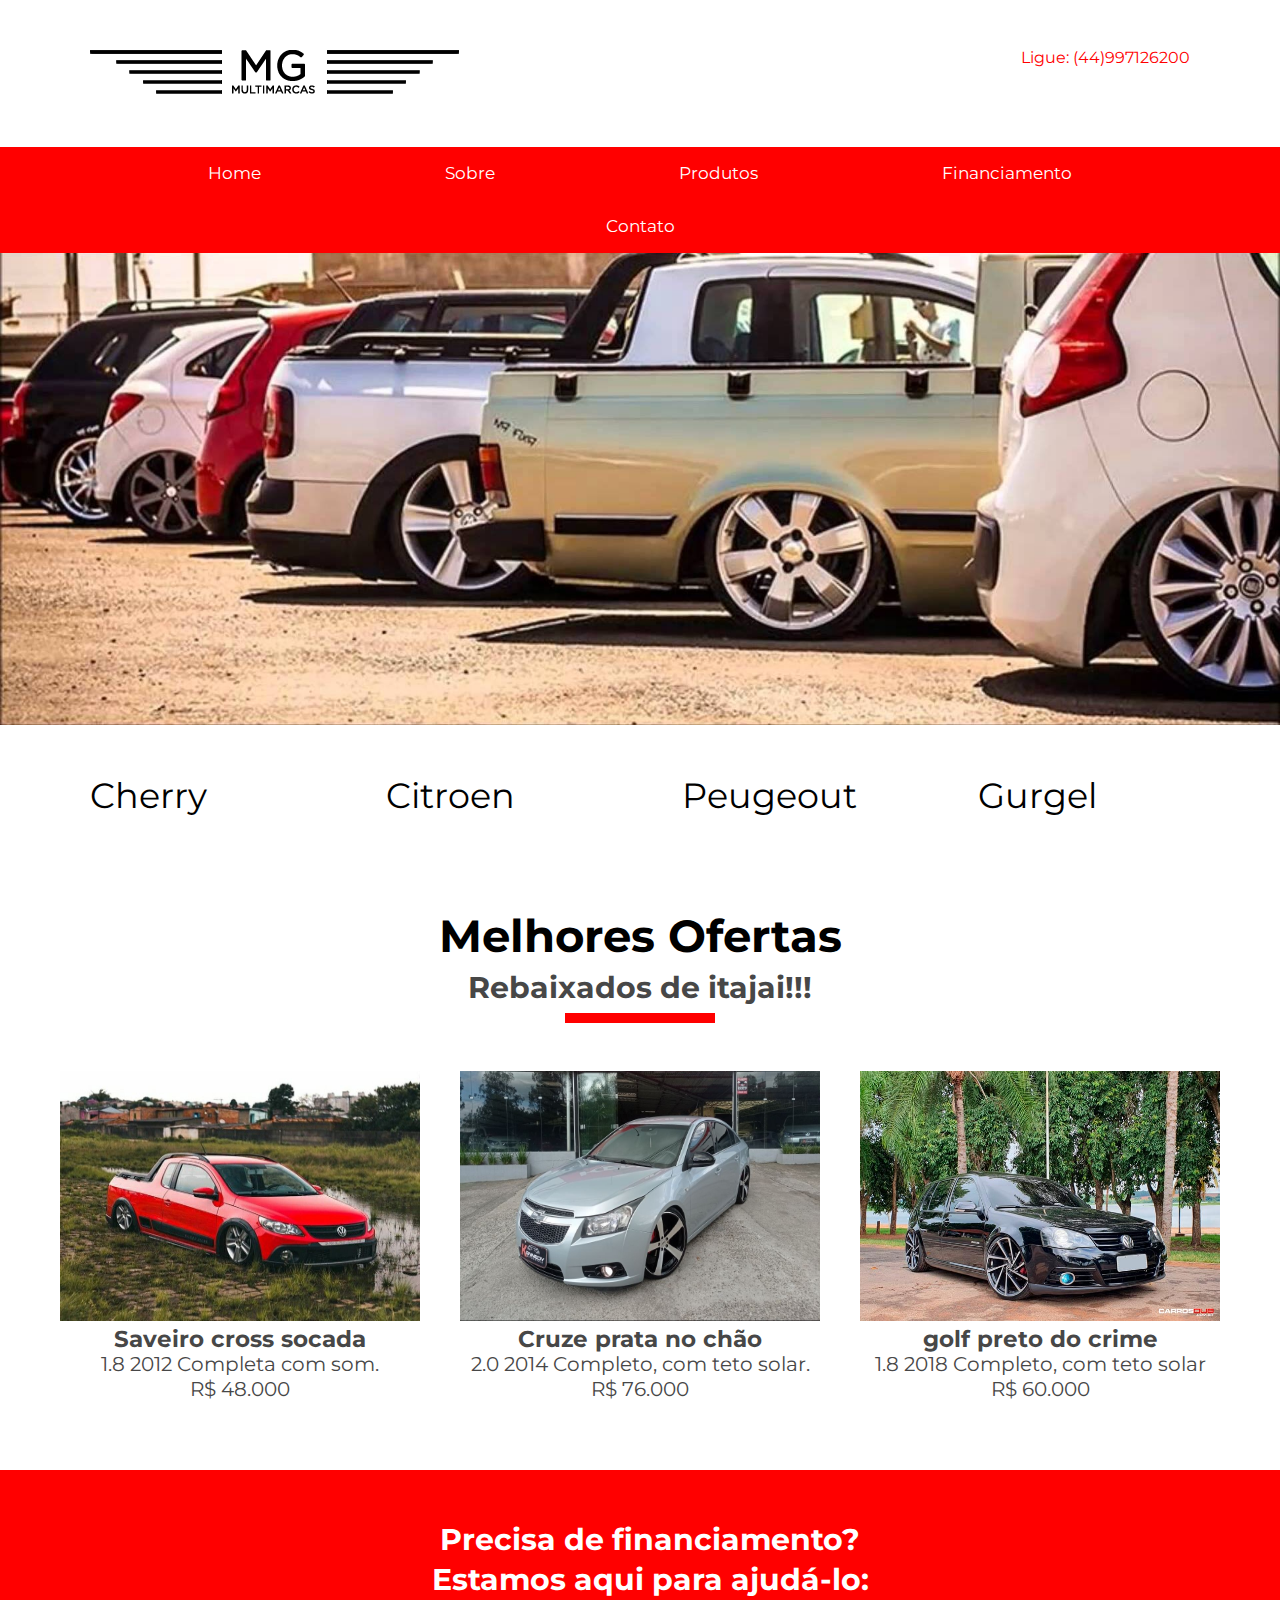
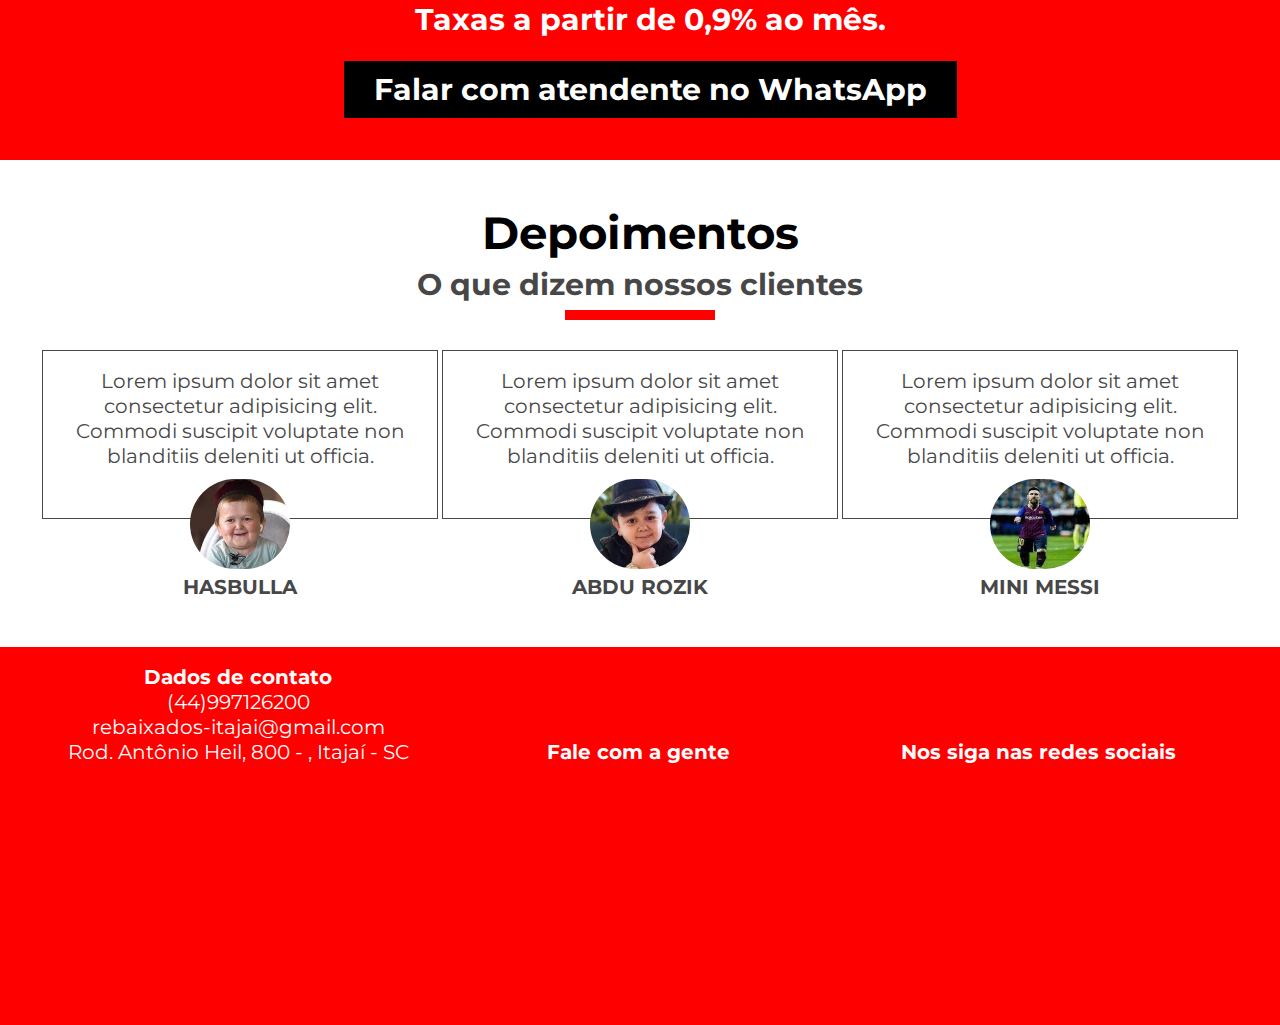
==== index.html @ 122df9e3 "trabalho 1" ====
<!DOCTYPE html>
<html lang="pt-br">
<head>
    <meta charset="UTF-8">
    <meta http-equiv="X-UA-Compatible" content="IE=edge">
    <meta name="viewport" content="width=device-width, initial-scale=1.0">
    <title>MG Multimarcas</title>
    <link rel="stylesheet" href="css/reset.css">
    <link rel="stylesheet" href="css/style.css">
</head>
<body>
    <header>
        <section>
            <div id="header">
                <div id="logotipo">
                    <img src="img/logotipo.png" alt="Logotipo MG Multimarcas">
                </div>
                <div class="contato">
                    <a href="#">Ligue: (44)997126200</a>
                </div>
            </div>
        </section>
        <nav class="menu">
            <ul>
                <!-- li*5>a -->
               <li><a href="index.html">Home</a></li>
               <li><a href="sobre.html">Sobre</a></li>
               <li><a href="produtos.html">Produtos</a></li>
               <li><a href="#financiamento">Financiamento</a></li>
               <li><a href="contato.html">Contato</a></li>
            </ul>
        </nav>
    </header>
    <div id="main">
        <div class="banner">
            <img src="img/banner.jpg" alt="Banner">
        </div>
        <section> 
            <div class="marcas">
                <ul>
                    <li>Cherry</li>
                    <li>Citroen</li>
                    <li>Peugeout</li>
                    <li>Gurgel</li>
                </ul>
            </div>
            <div class="produtos">
                <div class="titulo">
                    Melhores Ofertas
                </div>
                    <div class="subtitulo">
                        Rebaixados de itajai!!!
                    </div>
                <div class="sublinhado">

                </div>
                <div class="item">
                    <img class="carro" src="img/item1.jpg" alt="">
                    <div class="title">Saveiro cross socada</div>
                    <div class="desc">1.8 2012 Completa com som.</div>
                    <div class="valor">R$ 48.000</div>
                </div>

                
                <div class="item">
                    <img class="carro" src="img/item2.jpg" alt="">
                    <div class="title">Cruze prata no chão</div>
                    <div class="desc">2.0 2014 Completo, com teto solar.</div>
                    <div class="valor">R$ 76.000</div>
                </div>

                
                <div class="item">
                    <img class="carro" src="img/item3.jpg" alt="">
                    <div class="title">golf preto do crime</div>
                    <div class="desc">1.8 2018 Completo, com teto solar</div>
                    <div class="valor">R$ 60.000</div>
                </div>

            </div>
        </section>
        <div id="financiamento" class="financiamento">
            <section>
                <p>
                    Precisa de financiamento? <br>
                    Estamos aqui para ajudá-lo:<br>
                    Taxas a partir de 0,9% ao mês.
                </p>
                <div class="botao">
                    <a href="https://wa.me/5544997126200?text=Olá, gostaria de fazer uma simulação, pode me ajudar?">
                        Falar com atendente no WhatsApp
                    </a>
                </div>
            </section>
        </div>
     
        <div class="depoimentos">
            <section>
                <div class="titulo">
                    Depoimentos
                </div>
                <div class="subtitulo">
                    O que dizem nossos clientes
                </div>
                <div class="sublinhado"></div>

                <div class="item">
                    Lorem ipsum dolor sit amet consectetur adipisicing elit. Commodi suscipit voluptate non blanditiis deleniti ut officia.
                   <div class="cliente">
                        <img src="img/cliente 1.jpg">
                        <div class="nome">
                            Hasbulla 
                        </div>
                    </div>
                </div> 

                
                <div class="item">
                    Lorem ipsum dolor sit amet consectetur adipisicing elit. Commodi suscipit voluptate non blanditiis deleniti ut officia.
                   <div class="cliente">
                        <img src="img/cliente 2.jpg">
                        <div class="nome">
                            Abdu Rozik 
                        </div>
                    </div>
                </div> 
    
                <div class="item">
                    Lorem ipsum dolor sit amet consectetur adipisicing elit. Commodi suscipit voluptate non blanditiis deleniti ut officia.
                   <div class="cliente">
                        <img src="img/cliente 3.jpg">
                        <div class="nome">
                            Mini Messi
                             
                        </div>
                    </div>
                </div>    
            </section>
        </div>
    </div>  
    <footer>
        <section>
        <div class="item">
            <h3>Dados de contato</h3>
            <p>
                (44)997126200<br>
                rebaixados-itajai@gmail.com<br>
                Rod. Antônio Heil, 800 - , Itajaí - SC<br>

            </p>
        </div>
        <div class="item">
            <h3>
             Fale com a gente
            </h3>
            <form>
                 
            </form>
        </div>
        <div class="item">
            <h3>Nos siga nas redes sociais</h3>
        </div>
        <div class="item">
  
            <iframe src="https://www.google.com/maps/embed?pb=!1m18!1m12!1m3!1d1495.4717582290994!2d-48.707677953686456!3d-26.93992786566777!2m3!1f0!2f0!3f0!3m2!1i1024!2i768!4f13.1!3m3!1m2!1s0x94d8cb5b44d3d63d%3A0x1f00c4ecec46f8c2!2sCantuPneus!5e0!3m2!1spt-BR!2sbr!4v1680901563996!5m2!1spt-BR!2sbr" width="300" height="200" style="border:0;" allowfullscreen="" loading="lazy" referrerpolicy="no-referrer-when-downgrade"></iframe>
        </div>
        </section>
    </footer>
</body>
</html>
---- css/style.css ----
@import url('https://fonts.googleapis.com/css2?family=Montserrat&display=swap');
body{
  background-color:white;
  font-family: 'Montserrat', sans-serif;
}
section{
    width: 1200px;
    margin: 0 auto;
}
#header{
    padding:50px;
}
#header div{
    display: inline-block;
}
#header .contato{
    float: right;
}
#header .contato a{
    color: red;
}
nav.menu{
    background-color:red;
    text-align: center;
}
nav.menu ul li{
    display: inline-block;
    padding: 18px 90px; 
    font-size:17px;
}
nav.menu ul li a{
    color:white;
}
a{
  text-decoration: none;
}
.banner img{
    width: 100%;
}
.marcas ul li {
    display: inline-block;
    font-size: 35px;
    width: 16%;
    padding: 50px;
}
.item {
    display: inline-block;
    width: 30%;
    padding: 1.5%;
    font-size: 20px;
    text-align: center;
    line-height: 25px;
    color: #474747;
}
.item img {
    width: 100%;

}
.carro{
    width: 100%;
    height: 250px;
}
.item .title {
    font-size: 23px;
    font-weight: bold;
}
.financiamento {
    background:red;
    color:white;
    text-align: center;
    font-size: 30px;
    font-weight: bold;
    padding: 50px;
    line-height: 40px;
}
.botao a {
    background: #000;
    color: #fff;
    padding: 10px 30px;
}
.botao {
    margin-top: 30px;
}
.produtos, .depoimentos{
    text-align: center;
    margin: 50px 0;
}
 .titulo{
    font-size:45px;
    font-weight:bold;    
}
 .subtitulo{
    font-size:30px;
    font-weight:bold; 
    color:#474747;
    margin-top: 15px;
}
.sublinhado{
    width: 150px;
   background:red;
    height: 10px;
    margin: 0 auto;
    margin-top: 10px;
    margin-bottom: 30px;
}
a:hover{
    transition: 0.3s;
    opacity: 0.8;
}
footer{
    background-color: red; 
}
footer .item{
    color:#fff;
}

.depoimentos .item{
    border: 1px solid #474747;
    width: calc(30% - 2px); 
}
.depoimentos img{
    width: 100px;
    border-radius: 50px;
}
.depoimentos .cliente {
    margin-bottom: -100px;
    padding-top: 10px;
}
.depoimentos .cliente .nome{
    font-weight: bold;
    text-transform: uppercase;
}
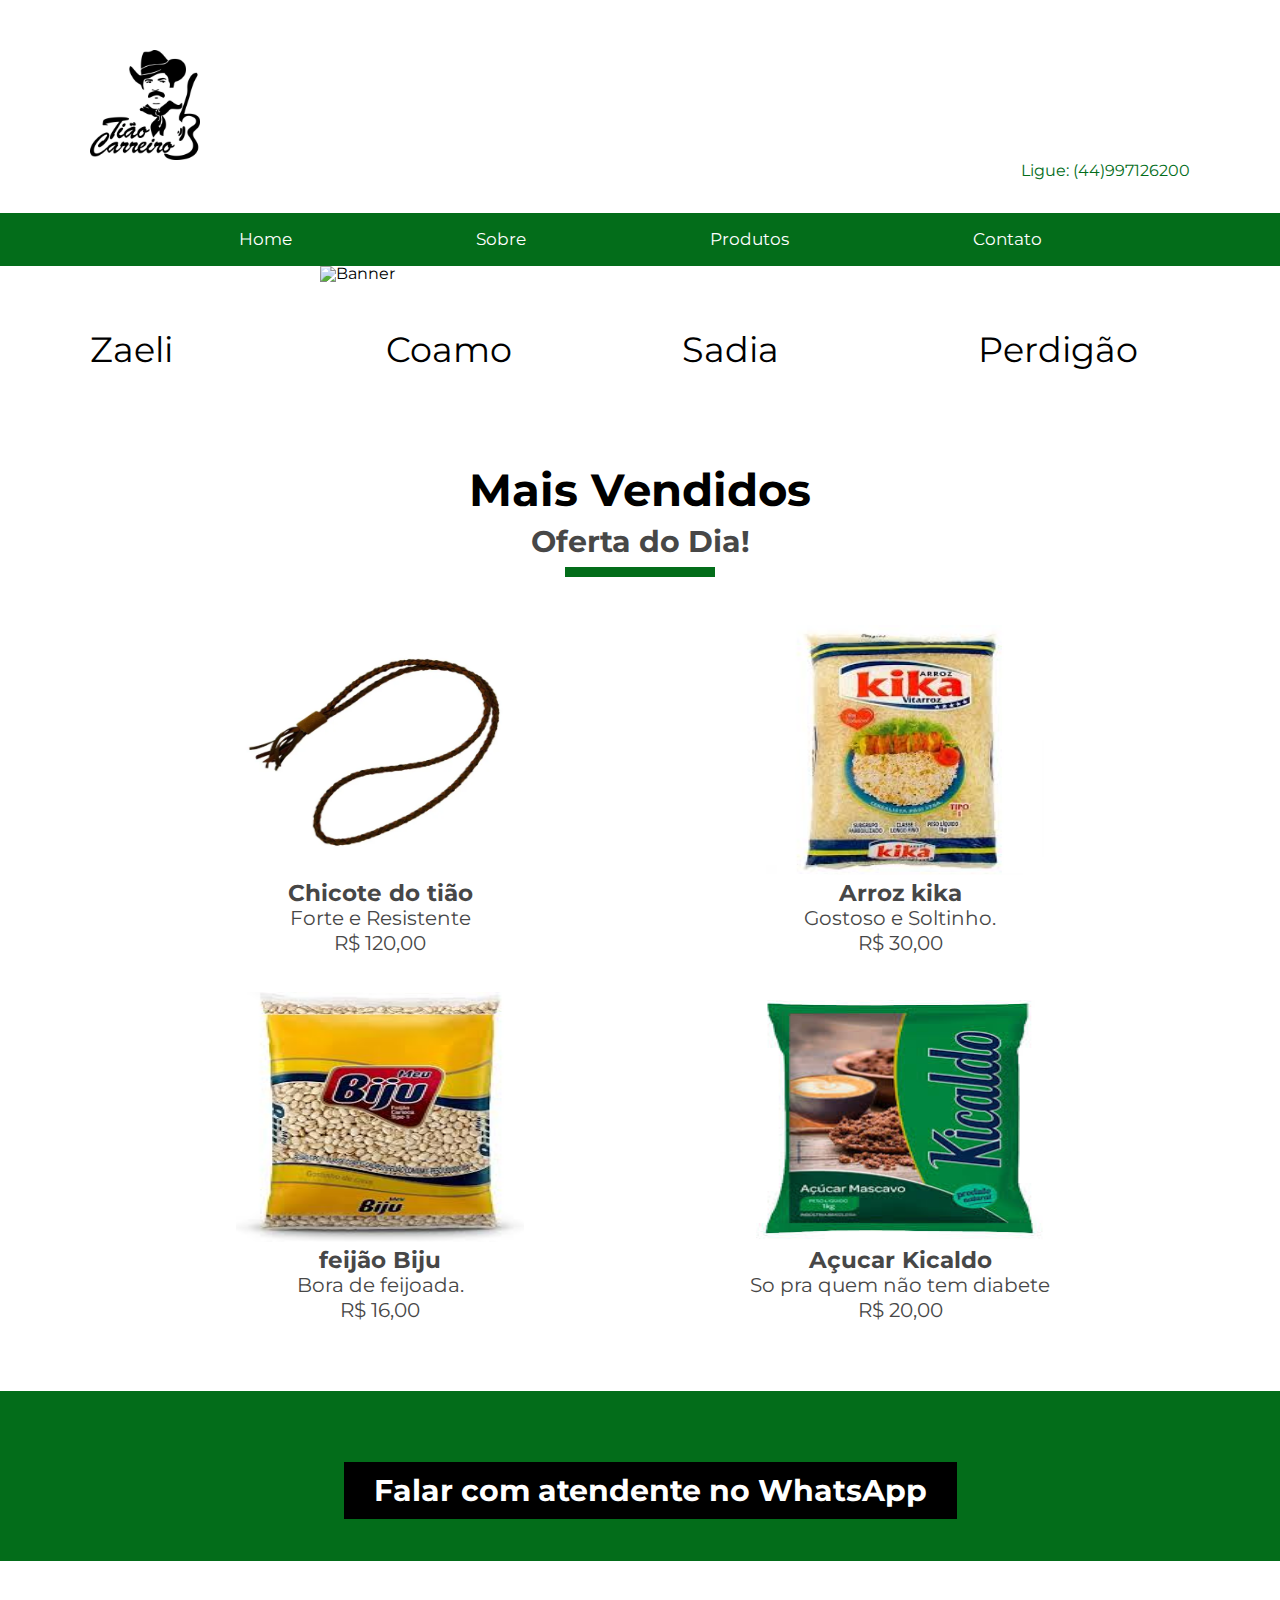
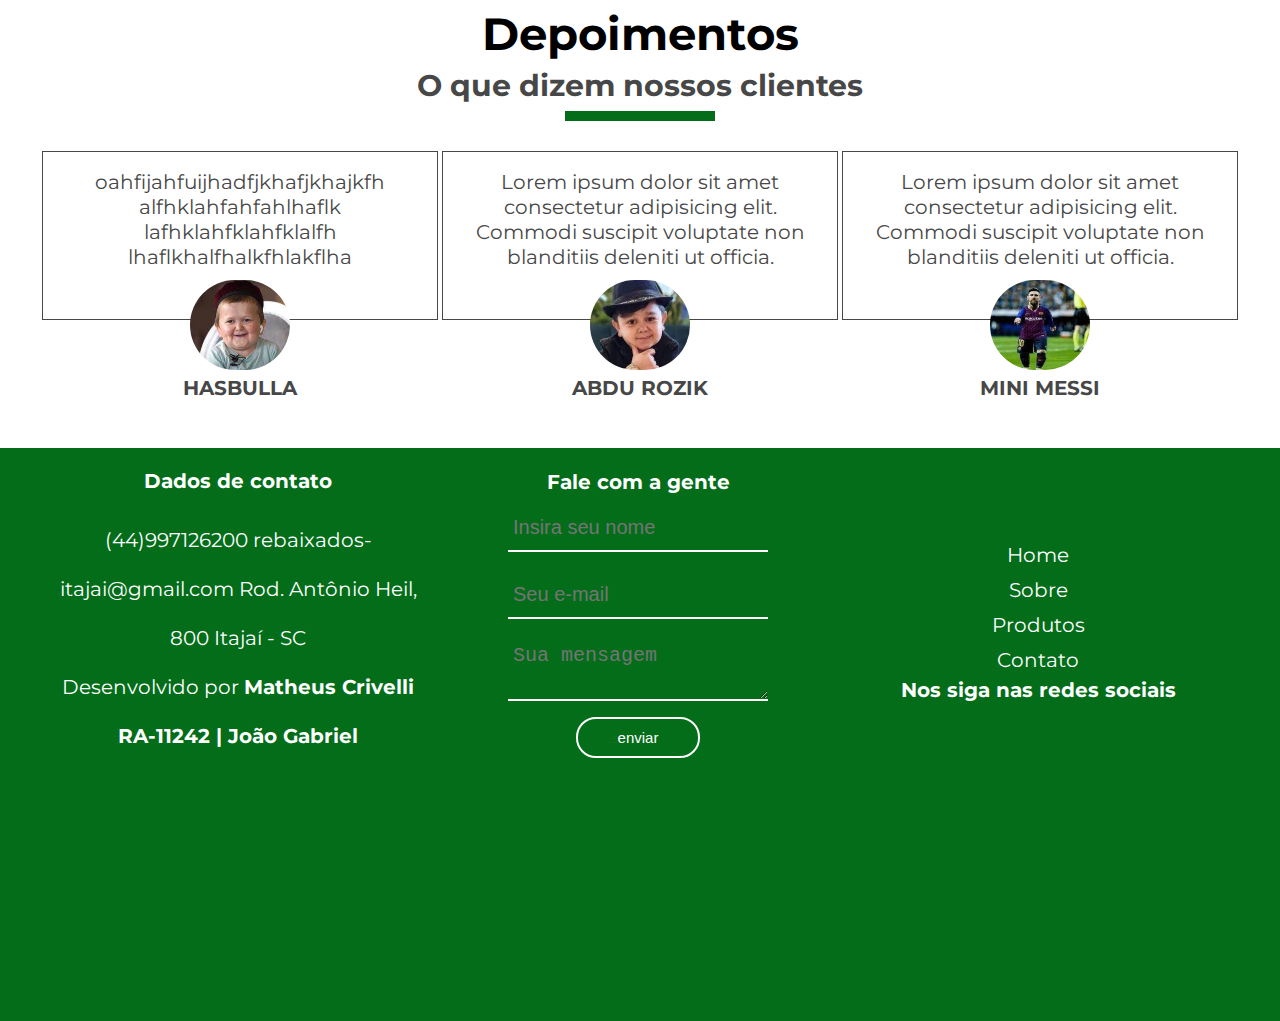
==== commit 05718f71: "Continuação trabalho D/web" ====
--- a/index.html
+++ b/index.html
@@ -13,7 +13,7 @@
         <section>
             <div id="header">
                 <div id="logotipo">
-                    <img src="img/logotipo.png" alt="Logotipo MG Multimarcas">
+                    <img src="img/logotipo.png" alt="Tião carreiro">
                 </div>
                 <div class="contato">
                     <a href="#">Ligue: (44)997126200</a>
@@ -24,57 +24,64 @@
             <ul>
                 <!-- li*5>a -->
                <li><a href="index.html">Home</a></li>
-               <li><a href="sobre.html">Sobre</a></li>
-               <li><a href="produtos.html">Produtos</a></li>
-               <li><a href="#financiamento">Financiamento</a></li>
-               <li><a href="contato.html">Contato</a></li>
+               <li><a href="sobre.html" target="_blank">Sobre</a></li>
+               <li><a href="#produtos">Produtos</a></li>
+               <li><a href="#footer">Contato</a></li>
             </ul>
         </nav>
     </header>
     <div id="main">
         <div class="banner">
-            <img src="img/banner.jpg" alt="Banner">
+            <img src="img/Banner.png" alt="Banner">
         </div>
         <section> 
             <div class="marcas">
                 <ul>
-                    <li>Cherry</li>
-                    <li>Citroen</li>
-                    <li>Peugeout</li>
-                    <li>Gurgel</li>
+                    <li>Zaeli</li>
+                    <li>Coamo</li>
+                    <li>Sadia</li>
+                    <li>Perdigão</li>
                 </ul>
             </div>
-            <div class="produtos">
+            <div class="produtos" id="produtos">
                 <div class="titulo">
-                    Melhores Ofertas
+                    Mais Vendidos
                 </div>
                     <div class="subtitulo">
-                        Rebaixados de itajai!!!
+                        Oferta do Dia!
                     </div>
                 <div class="sublinhado">
 
                 </div>
                 <div class="item">
-                    <img class="carro" src="img/item1.jpg" alt="">
-                    <div class="title">Saveiro cross socada</div>
-                    <div class="desc">1.8 2012 Completa com som.</div>
-                    <div class="valor">R$ 48.000</div>
-                </div>
+                    <img class="carro" src="img/chicote.png" alt="">
+                    <div class="title">Chicote do tião</div>
+                    <div class="desc">Forte e Resistente</div>
+                    <div class="valor">R$ 120,00</div>
+                </div>
+
+                <div class="item">
+                    <img class="carro" src="img/arroz.jpg" alt="">
+                    <div class="title">Arroz kika</div>
+                    <div class="desc">Gostoso e Soltinho.</div>
+                    <div class="valor">R$ 30,00</div>
+                </div>
+
 
                 
                 <div class="item">
-                    <img class="carro" src="img/item2.jpg" alt="">
-                    <div class="title">Cruze prata no chão</div>
-                    <div class="desc">2.0 2014 Completo, com teto solar.</div>
-                    <div class="valor">R$ 76.000</div>
+                    <img class="carro" src="img/feijao.jpg" alt="">
+                    <div class="title">feijão Biju</div>
+                    <div class="desc">Bora de feijoada.</div>
+                    <div class="valor">R$ 16,00</div>
                 </div>
 
                 
                 <div class="item">
-                    <img class="carro" src="img/item3.jpg" alt="">
-                    <div class="title">golf preto do crime</div>
-                    <div class="desc">1.8 2018 Completo, com teto solar</div>
-                    <div class="valor">R$ 60.000</div>
+                    <img class="carro" src="img/açucar.jpg" alt="">
+                    <div class="title">Açucar Kicaldo</div>
+                    <div class="desc">So pra quem não tem diabete</div>
+                    <div class="valor">R$ 20,00</div>
                 </div>
 
             </div>
@@ -82,9 +89,9 @@
         <div id="financiamento" class="financiamento">
             <section>
                 <p>
-                    Precisa de financiamento? <br>
-                    Estamos aqui para ajudá-lo:<br>
-                    Taxas a partir de 0,9% ao mês.
+                   
+                   
+                    
                 </p>
                 <div class="botao">
                     <a href="https://wa.me/5544997126200?text=Olá, gostaria de fazer uma simulação, pode me ajudar?">
@@ -105,7 +112,7 @@
                 <div class="sublinhado"></div>
 
                 <div class="item">
-                    Lorem ipsum dolor sit amet consectetur adipisicing elit. Commodi suscipit voluptate non blanditiis deleniti ut officia.
+                   oahfijahfuijhadfjkhafjkhajkfh alfhklahfahfahlhaflk lafhklahfklahfklalfh lhaflkhalfhalkfhlakflha
                    <div class="cliente">
                         <img src="img/cliente 1.jpg">
                         <div class="nome">
@@ -138,14 +145,19 @@
             </section>
         </div>
     </div>  
-    <footer>
+    <footer id="footer">
         <section>
-        <div class="item">
+        <div class="item contato">
             <h3>Dados de contato</h3>
             <p>
-                (44)997126200<br>
-                rebaixados-itajai@gmail.com<br>
-                Rod. Antônio Heil, 800 - , Itajaí - SC<br>
+                (44)997126200
+                rebaixados-itajai@gmail.com
+                Rod. Antônio Heil, 800 
+                Itajaí - SC
+
+            </p>
+            <p>
+                Desenvolvido por <b>Matheus Crivelli RA-11242 | João Gabriel  </b>
 
             </p>
         </div>
@@ -153,18 +165,56 @@
             <h3>
              Fale com a gente
             </h3>
-            <form>
+              <form
+               class="contato">
+
                  
-            </form>
-        </div>
-        <div class="item">
+                 <input type="text" name="nome" placeholder="Insira seu nome">
+
+                 <input type="mail" name="email" placeholder="Seu e-mail">
+
+                 <textarea name="mensagem" placeholder="Sua mensagem"></textarea>
+                 
+
+                 <button>enviar</button>
+             </form>
+
+          </div>
+       <div class="item">
+          <ul class="menu">
+            <li><a href="index.html">Home</a></li>
+               <li><a href="sobre.html" target="_blank">Sobre</a></li>
+               <li><a href="#produtos">Produtos</a></li>
+               <li><a href="#footer">Contato</a></li>
+
+          </ul>
+
             <h3>Nos siga nas redes sociais</h3>
-        </div>
+            <ul class="social">
+                <li>
+                    <a href="https://www.facebook.com/MateusCrivelli" target="_blank">
+                          <i class="fa-brands fa-square-facebook"></i> 
+                              </a>
+                                   </li>
+                <li>
+                   <a href="https://www.instagram.com/matheus_crivelli/" target="_blank">
+                      <i class="fa-brands fa-square-instagram"></i>
+                         </a>
+                              </li>                     
+                <li>
+                    <a href="https://wa.me/5544997126200" target="_blank">
+                        <i class="fa-brands fa-square-whatsapp"></i>
+                             </a>
+                                 </li>
+              </ul>
+          </div>
         <div class="item">
   
             <iframe src="https://www.google.com/maps/embed?pb=!1m18!1m12!1m3!1d1495.4717582290994!2d-48.707677953686456!3d-26.93992786566777!2m3!1f0!2f0!3f0!3m2!1i1024!2i768!4f13.1!3m3!1m2!1s0x94d8cb5b44d3d63d%3A0x1f00c4ecec46f8c2!2sCantuPneus!5e0!3m2!1spt-BR!2sbr!4v1680901563996!5m2!1spt-BR!2sbr" width="300" height="200" style="border:0;" allowfullscreen="" loading="lazy" referrerpolicy="no-referrer-when-downgrade"></iframe>
         </div>
         </section>
+        <script src="https://kit.fontawesome.com/b82f5ae24a.js" crossorigin="anonymous"></script>
+
     </footer>
 </body>
 </html>--- a/css/style.css
+++ b/css/style.css
@@ -1,4 +1,7 @@
 @import url('https://fonts.googleapis.com/css2?family=Montserrat&display=swap');
+html{
+    scroll-behavior: smooth;
+}
 body{
   background-color:white;
   font-family: 'Montserrat', sans-serif;
@@ -17,10 +20,10 @@
     float: right;
 }
 #header .contato a{
-    color: red;
+    color: rgb(3, 109, 26);
 }
 nav.menu{
-    background-color:red;
+    background-color:rgb(3, 109, 26);
     text-align: center;
 }
 nav.menu ul li{
@@ -34,8 +37,14 @@
 a{
   text-decoration: none;
 }
+#logotipo img {
+    width: 10%;
+}
 .banner img{
-    width: 100%;
+    width: 50%;
+    display: block;
+    margin-left: auto;
+    margin-right:auto;
 }
 .marcas ul li {
     display: inline-block;
@@ -53,7 +62,7 @@
     color: #474747;
 }
 .item img {
-    width: 100%;
+    width: 60%;
 
 }
 .carro{
@@ -64,8 +73,26 @@
     font-size: 23px;
     font-weight: bold;
 }
+.produtos .item {
+    width: 40%;
+}
+.item-sobre{
+    width: 90%;
+    border: 1px solid black;
+    padding: 30px;
+    margin-top: 30px;
+    border-radius: 10px;
+    text-align: center;
+    font-size: 20px;
+    margin-bottom: 80px;
+}
+#titulo-sobre{
+    font-size: 40px;
+    text-align: center;
+    margin-top: 15px;
+}
 .financiamento {
-    background:red;
+    background:rgb(3, 109, 26);
     color:white;
     text-align: center;
     font-size: 30px;
@@ -97,7 +124,7 @@
 }
 .sublinhado{
     width: 150px;
-   background:red;
+   background:rgb(3, 109, 26);
     height: 10px;
     margin: 0 auto;
     margin-top: 10px;
@@ -108,12 +135,28 @@
     opacity: 0.8;
 }
 footer{
-    background-color: red; 
+    background-color: rgb(3, 109, 26); 
 }
 footer .item{
     color:#fff;
 }
-
+footer .menu li{
+    line-height: 35px;
+}
+footer .social li{
+    display: inline-block;
+    padding: 20px;
+    font-size: 50px;
+}
+footer .menu li a{
+    color: white;
+}
+footer i{
+    color: white;
+}
+footer .item form button{
+    margin: 0 auto;
+}
 .depoimentos .item{
     border: 1px solid #474747;
     width: calc(30% - 2px); 
@@ -129,4 +172,39 @@
 .depoimentos .cliente .nome{
     font-weight: bold;
     text-transform: uppercase;
-}+}
+
+.contato input, .contato textarea{
+    border-bottom:2px solid white;
+    height: 35px;
+    padding: 5px;
+    margin: 10px;
+    font-size: 20px;
+    max-width: 250px;
+}
+.contato textarea {
+    height: 50px;
+    max-width: 250px;
+}
+.contato button {
+    background: transparent;
+    color: white;
+    border: 2px solid white;
+    padding: 10px 40px;
+    font-size: 15px;
+    display: block;
+    border-radius: 20px;
+}   
+.item.contato{
+    line-height: 30px;
+}
+.contato h3{
+    margin-bottom: 20px;
+}
+.contato p{
+    line-height: 49px;
+}
+#link-desabilitado{
+    color: #b0b0b0;
+    cursor: default;
+}
